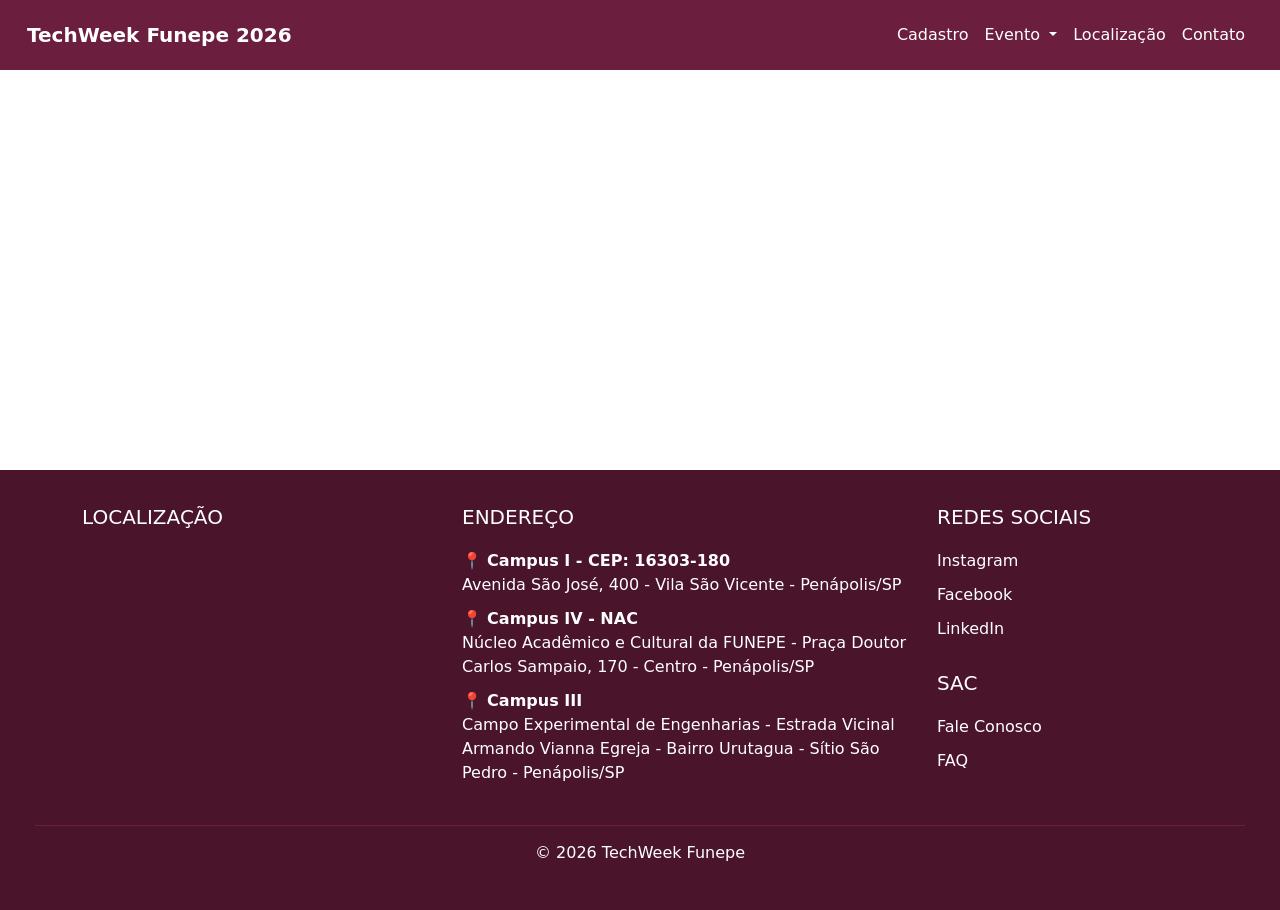
==== index.html @ 033aaebc "navbar e  footer" ====
<!doctype html>
<html lang="pt-br">
  <head>
    <meta charset="UTF-8" />
    <meta name="viewport" content="width=device-width, initial-scale=1.0" />
    <title>TechWeek Funepe 2026</title>

    <link
      href="https://cdn.jsdelivr.net/npm/bootstrap@5.3.3/dist/css/bootstrap.min.css"
      rel="stylesheet"
    />
    <link rel="stylesheet" href="style.css" />
  </head>

  <body>
    <header>
      <nav class="navbar navbar-expand-lg">
        <div class="container-fluid">
          <a class="navbar-brand" href="#"> TechWeek Funepe 2026 </a>

          <button
            class="navbar-toggler"
            type="button"
            data-bs-toggle="collapse"
            data-bs-target="#menu"
          >
            <span class="navbar-toggler-icon"></span>
          </button>

          <div class="collapse navbar-collapse justify-content-end" id="menu">
            <ul class="navbar-nav">
              <li class="nav-item">
                <a class="nav-link" href="cadastro.html">Cadastro</a>
              </li>

              <li class="nav-item dropdown">
                <a
                  class="nav-link dropdown-toggle"
                  href="#"
                  data-bs-toggle="dropdown"
                >
                  Evento
                </a>

                <ul class="dropdown-menu">
                  <li>
                    <a class="dropdown-item" href="#"> Sobre o evento </a>
                  </li>

                  <li>
                    <a class="dropdown-item" href="#"> Palestrantes </a>
                  </li>

                  <li>
                    <a class="dropdown-item" href="#"> Programação </a>
                  </li>
                </ul>
              </li>

              <li class="nav-item">
                <a class="nav-link" href="#Localização">Localização</a>
              </li>

              <li class="nav-item">
                <a class="nav-link" href="#ENDEREÇO">Contato</a>
              </li>
            </ul>
          </div>
        </div>
      </nav>
    </header>

    <footer>
      <div class="container">
        <div class="row">
          <div class="col-md-4" id="Localização">
            <h3>LOCALIZAÇÃO</h3>

            <iframe
              src="https://www.google.com/maps?q=FUNEP%20Penápolis%20SP&output=embed"
              width="100%"
              height="220"
              style="border: 0"
              loading="lazy"
            >
            </iframe>
          </div>

          <div class="col-md-5" id="ENDEREÇO">
            <h3>ENDEREÇO</h3>

            <p>
              📍 <b>Campus I - CEP: 16303-180</b><br />
              Avenida São José, 400 - Vila São Vicente - Penápolis/SP
            </p>

            <p>
              📍 <b>Campus IV - NAC</b><br />
              Núcleo Acadêmico e Cultural da FUNEPE - Praça Doutor Carlos
              Sampaio, 170 - Centro - Penápolis/SP
            </p>

            <p>
              📍 <b>Campus III</b><br />
              Campo Experimental de Engenharias - Estrada Vicinal Armando Vianna
              Egreja - Bairro Urutagua - Sítio São Pedro - Penápolis/SP
            </p>
          </div>

          <div class="col-md-3">
            <div class="redes">
              <h3>REDES SOCIAIS</h3>

              <a href="#">Instagram</a>
              <a href="#">Facebook</a>
              <a href="#">LinkedIn</a>
            </div>

            <div class="sac">
              <h3>SAC</h3>

              <a href="#">Fale Conosco</a>
              <a href="#">FAQ</a>
            </div>
          </div>
        </div>
      </div>

      <p class="copyright">© 2026 TechWeek Funepe</p>
    </footer>

    <script src="https://cdn.jsdelivr.net/npm/bootstrap@5.3.3/dist/js/bootstrap.bundle.min.js"></script>
  </body>
</html>
---- style.css ----
.navbar {
  background-color: #6b1e3e;
  padding: 15px;
}

.navbar-brand {
  color: white;
  font-weight: bold;
}

.navbar-brand:hover {
  color: white;
}

.nav-link {
  color: white !important;
}

.nav-link:hover {
  color: #f3c6d5 !important;
}

.navbar-toggler {
  background-color: white;
}

.dropdown-menu {
  background-color: white;
}

.dropdown-item:hover {
  background-color: #f3dce5;
}

footer {
  background-color: #4a142b;
  color: white;
  padding: 35px;
  margin-top: 400px;
}

footer h3 {
  margin-bottom: 20px;
  font-size: 20px;
}

footer p {
  margin: 10px 0;
  line-height: 1.5;
}

footer a {
  color: white;
  text-decoration: none;
}

footer a:hover {
  color: #f3c6d5;
}

.redes {
  margin-bottom: 30px;
}

.redes a {
  display: block;
  margin: 10px 0;
}

.sac {
  margin-top: 20px;
}

.sac a {
  display: block;
  margin: 10px 0;
}

.copyright {
  text-align: center;
  margin-top: 30px;
  padding-top: 15px;
  border-top: 1px solid #6b1e3e;
}
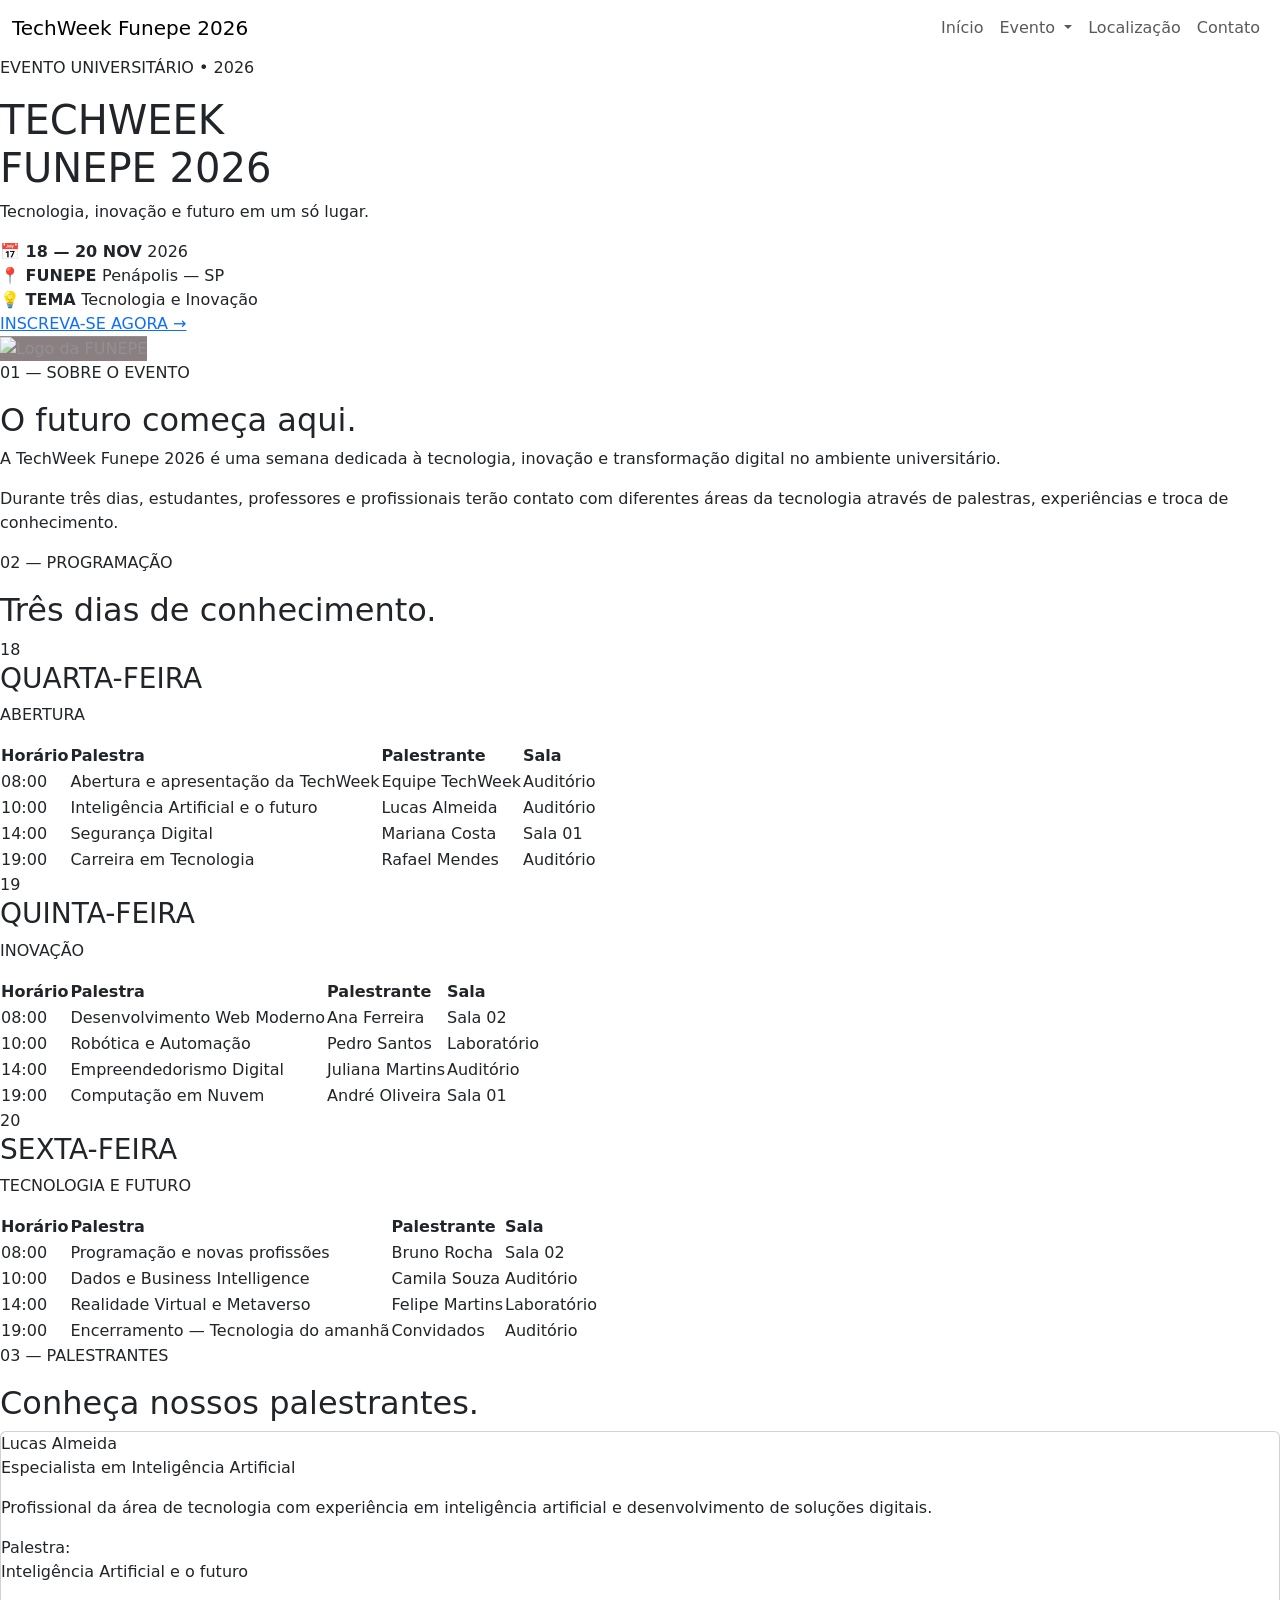
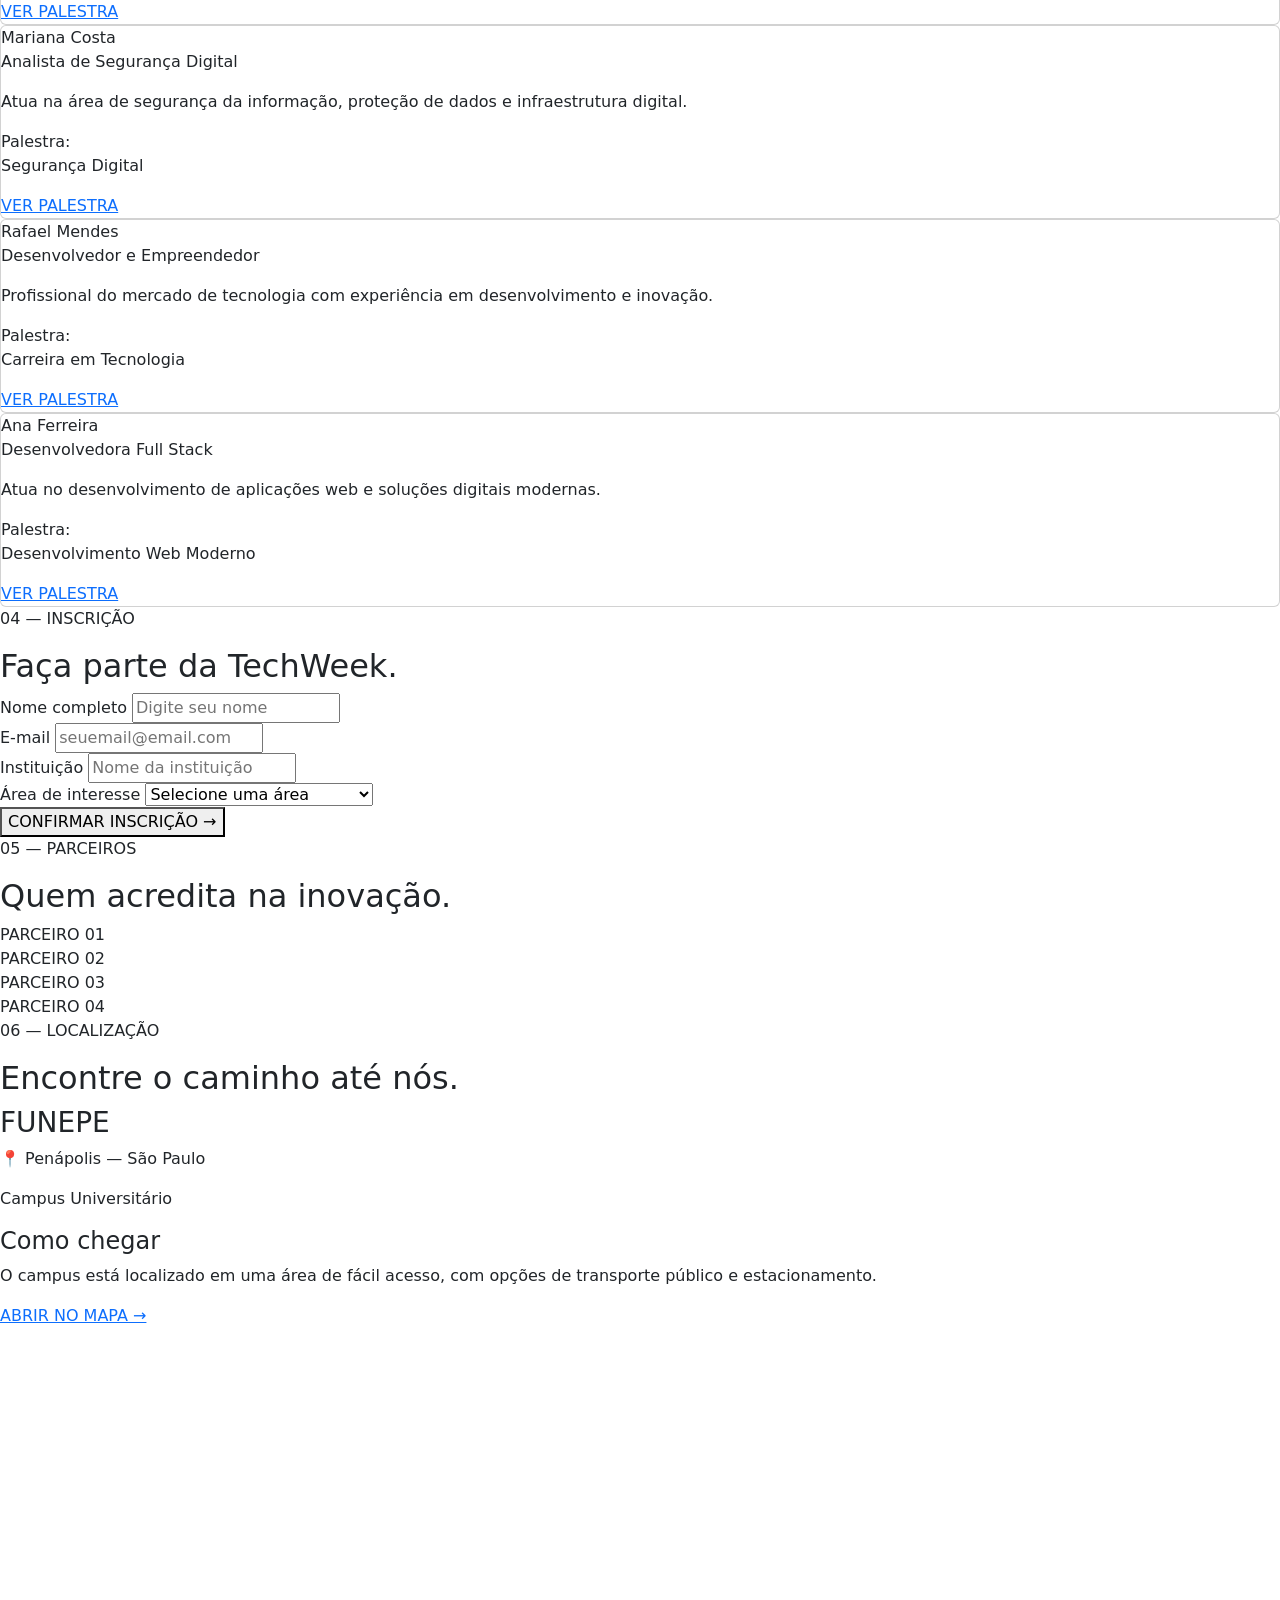
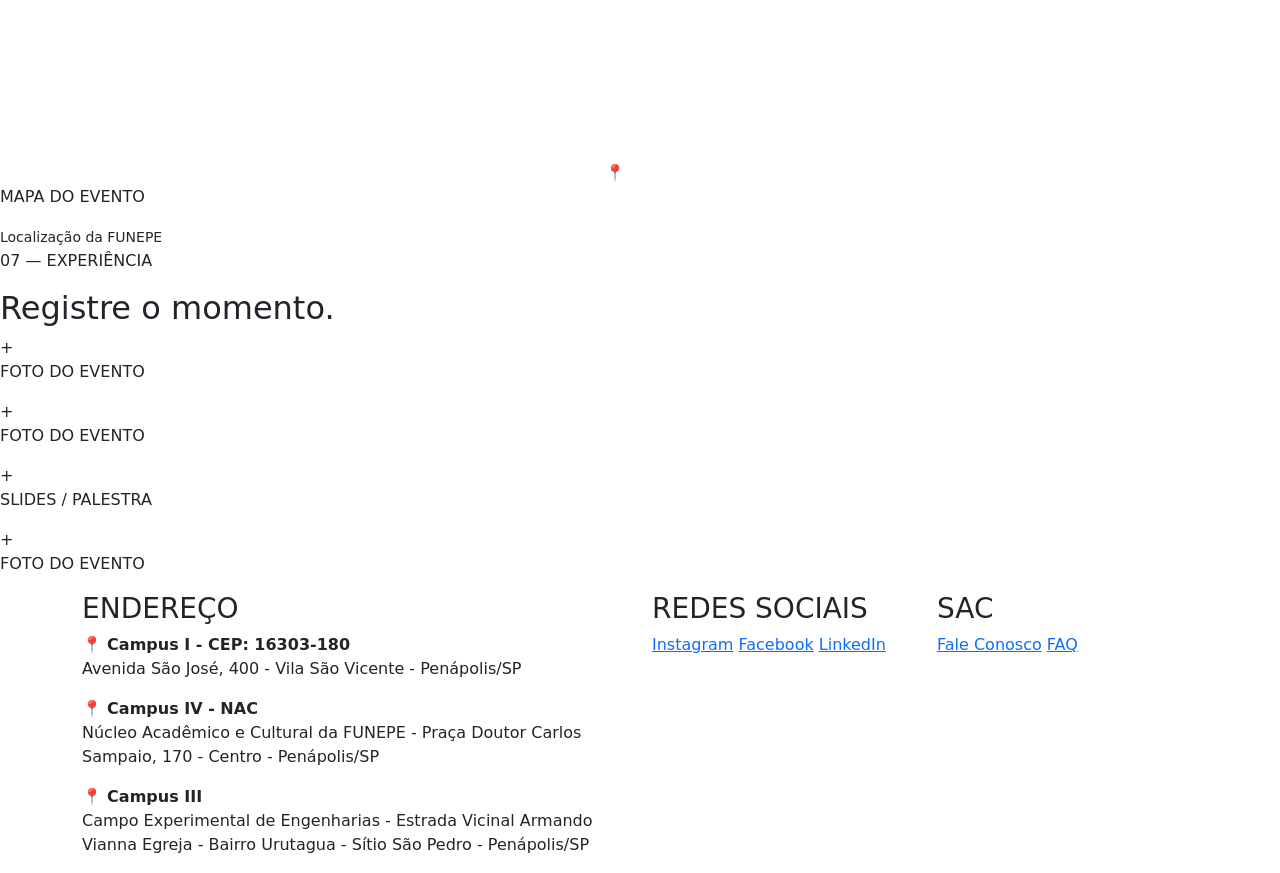
==== commit 6764c3fc: "Sprint 1 HTML" ====
--- a/index.html
+++ b/index.html
@@ -1,134 +1,1237 @@
-<!doctype html>
-<html lang="pt-br">
-  <head>
-    <meta charset="UTF-8" />
-    <meta name="viewport" content="width=device-width, initial-scale=1.0" />
-    <title>TechWeek Funepe 2026</title>
-
-    <link
-      href="https://cdn.jsdelivr.net/npm/bootstrap@5.3.3/dist/css/bootstrap.min.css"
-      rel="stylesheet"
-    />
-    <link rel="stylesheet" href="style.css" />
-  </head>
-
-  <body>
-    <header>
-      <nav class="navbar navbar-expand-lg">
-        <div class="container-fluid">
-          <a class="navbar-brand" href="#"> TechWeek Funepe 2026 </a>
-
-          <button
-            class="navbar-toggler"
-            type="button"
-            data-bs-toggle="collapse"
-            data-bs-target="#menu"
-          >
-            <span class="navbar-toggler-icon"></span>
-          </button>
-
-          <div class="collapse navbar-collapse justify-content-end" id="menu">
-            <ul class="navbar-nav">
-              <li class="nav-item">
-                <a class="nav-link" href="cadastro.html">Cadastro</a>
-              </li>
-
-              <li class="nav-item dropdown">
-                <a
-                  class="nav-link dropdown-toggle"
-                  href="#"
-                  data-bs-toggle="dropdown"
-                >
-                  Evento
-                </a>
-
-                <ul class="dropdown-menu">
-                  <li>
-                    <a class="dropdown-item" href="#"> Sobre o evento </a>
-                  </li>
-
-                  <li>
-                    <a class="dropdown-item" href="#"> Palestrantes </a>
-                  </li>
-
-                  <li>
-                    <a class="dropdown-item" href="#"> Programação </a>
-                  </li>
-                </ul>
-              </li>
-
-              <li class="nav-item">
-                <a class="nav-link" href="#Localização">Localização</a>
-              </li>
-
-              <li class="nav-item">
-                <a class="nav-link" href="#ENDEREÇO">Contato</a>
-              </li>
-            </ul>
-          </div>
-        </div>
-      </nav>
-    </header>
-
-    <footer>
-      <div class="container">
-        <div class="row">
-          <div class="col-md-4" id="Localização">
-            <h3>LOCALIZAÇÃO</h3>
-
-            <iframe
-              src="https://www.google.com/maps?q=FUNEP%20Penápolis%20SP&output=embed"
-              width="100%"
-              height="220"
-              style="border: 0"
-              loading="lazy"
-            >
-            </iframe>
-          </div>
-
-          <div class="col-md-5" id="ENDEREÇO">
-            <h3>ENDEREÇO</h3>
-
-            <p>
-              📍 <b>Campus I - CEP: 16303-180</b><br />
-              Avenida São José, 400 - Vila São Vicente - Penápolis/SP
-            </p>
-
-            <p>
-              📍 <b>Campus IV - NAC</b><br />
-              Núcleo Acadêmico e Cultural da FUNEPE - Praça Doutor Carlos
-              Sampaio, 170 - Centro - Penápolis/SP
-            </p>
-
-            <p>
-              📍 <b>Campus III</b><br />
-              Campo Experimental de Engenharias - Estrada Vicinal Armando Vianna
-              Egreja - Bairro Urutagua - Sítio São Pedro - Penápolis/SP
-            </p>
-          </div>
-
-          <div class="col-md-3">
-            <div class="redes">
-              <h3>REDES SOCIAIS</h3>
-
-              <a href="#">Instagram</a>
-              <a href="#">Facebook</a>
-              <a href="#">LinkedIn</a>
-            </div>
-
-            <div class="sac">
-              <h3>SAC</h3>
-
-              <a href="#">Fale Conosco</a>
-              <a href="#">FAQ</a>
-            </div>
-          </div>
-        </div>
-      </div>
-
-      <p class="copyright">© 2026 TechWeek Funepe</p>
-    </footer>
-
-    <script src="https://cdn.jsdelivr.net/npm/bootstrap@5.3.3/dist/js/bootstrap.bundle.min.js"></script>
-  </body>
-</html>
+<!DOCTYPE html>
+<html lang="pt-BR">
+<head>
+    <meta charset="UTF-8">
+    <meta name="viewport" content="width=device-width, initial-scale=1.0">
+    <title>TechWeek Funepe 2026</title>
+    <link
+      href="https://cdn.jsdelivr.net/npm/bootstrap@5.3.3/dist/css/bootstrap.min.css"
+      rel="stylesheet"/>
+</head>
+<body>
+    <!--MENU / NAVEGAÇÃO-->
+    <header>
+        <nav class="navbar navbar-expand-lg">
+        <div class="container-fluid">
+          <a class="navbar-brand" href="#"> TechWeek Funepe 2026 </a>
+
+          <button
+            class="navbar-toggler"
+            type="button"
+            data-bs-toggle="collapse"
+            data-bs-target="#menu"
+          >
+            <span class="navbar-toggler-icon"></span>
+          </button>
+
+          <div class="collapse navbar-collapse justify-content-end" id="menu">
+            <ul class="navbar-nav">
+              <li class="nav-item">
+                <a class="nav-link" href="index.html">Início</a>
+              </li>
+
+              <li class="nav-item dropdown">
+                <a
+                  class="nav-link dropdown-toggle"
+                  href="#"
+                  data-bs-toggle="dropdown"
+                >
+                  Evento
+                </a>
+
+                <ul class="dropdown-menu">
+                  <li>
+                    <a class="dropdown-item" href="#sobre"> Sobre o evento </a>
+                  </li>
+
+                  <li>
+                    <a class="dropdown-item" href="#palestrantes"> Palestrantes </a>
+                  </li>
+
+                  <li>
+                    <a class="dropdown-item" href="#programacao"> Programação </a>
+                  </li>
+                </ul>
+              </li>
+
+              <li class="nav-item">
+                <a class="nav-link" href="#localizacao">Localização</a>
+              </li>
+
+              <li class="nav-item">
+                <a class="nav-link" href="#contato">Contato</a>
+              </li>
+            </ul>
+          </div>
+        </div>
+      </nav>
+
+    </header>
+
+
+
+    <main>
+        <section id="inicio" class="hero">
+
+            <div>
+
+                <p class="tag">
+                    EVENTO UNIVERSITÁRIO • 2026
+                </p>
+
+                <h1>
+                    TECH<span>WEEK</span>
+                    <br>
+                    FUNEPE 2026
+                </h1>
+
+                <p class="subtitulo">
+                    Tecnologia, inovação e futuro em um só lugar.
+                </p>
+
+
+                <div class="informacoes-evento">
+
+                    <div>
+
+                        <strong>
+                            📅 18 — 20 NOV
+                        </strong>
+
+                        <span>
+                            2026
+                        </span>
+
+                    </div>
+
+
+                    <div>
+
+                        <strong>
+                            📍 FUNEPE
+                        </strong>
+
+                        <span>
+                            Penápolis — SP
+                        </span>
+
+                    </div>
+
+
+                    <div>
+
+                        <strong>
+                            💡 TEMA
+                        </strong>
+
+                        <span>
+                            Tecnologia e Inovação
+                        </span>
+
+                    </div>
+
+                </div>
+
+
+                <a href="#inscricao" class="botao">
+                    INSCREVA-SE AGORA →
+                </a>
+
+            </div>
+
+
+            <div class="hero-imagem"
+                 role="img"
+                 aria-label="Área reservada para imagem do evento">
+
+                <div class="placeholder">
+
+                    <span class="logo-funepe">
+                        <img src="/Sprint1/Definições/FUNEPE.png" alt="Logo da FUNEPE" style="width: 300px; height: 200px; background: #1b0107;">
+                    </span>
+
+                </div>
+
+            </div>
+
+        </section>
+
+
+
+        <!--SOBRE-->
+
+        <section class="sobre" id="sobre">
+
+            <div class="titulo-secao">
+
+                <p>
+                    01 — SOBRE O EVENTO
+                </p>
+
+                <h2>
+                    O futuro começa
+                    <span>aqui.</span>
+                </h2>
+
+            </div>
+
+
+            <div class="sobre-conteudo">
+
+                <p>
+                    A TechWeek Funepe 2026 é uma semana dedicada à
+                    tecnologia, inovação e transformação digital
+                    no ambiente universitário.
+                </p>
+
+                <p>
+                    Durante três dias, estudantes, professores e
+                    profissionais terão contato com diferentes áreas
+                    da tecnologia através de palestras, experiências
+                    e troca de conhecimento.
+                </p>
+
+            </div>
+
+        </section>
+
+
+
+        <!--PROGRAMAÇÃO-->
+
+        <section id="programacao" class="programacao">
+
+            <div class="titulo-secao centralizado">
+
+                <p>
+                    02 — PROGRAMAÇÃO
+                </p>
+
+                <h2>
+                    Três dias de
+                    <span>conhecimento.</span>
+                </h2>
+
+            </div>
+
+
+            <!-- DIA 18 -->
+
+            <div class="dia">
+
+                <div class="dia-titulo">
+
+                    <span>
+                        18
+                    </span>
+
+                    <div>
+
+                        <h3>
+                            QUARTA-FEIRA
+                        </h3>
+
+                        <p>
+                            ABERTURA
+                        </p>
+
+                    </div>
+
+                </div>
+
+
+                <div class="tabela-container">
+
+                    <table>
+
+                        <thead>
+
+                            <tr>
+
+                                <th>
+                                    Horário
+                                </th>
+
+                                <th>
+                                    Palestra
+                                </th>
+
+                                <th>
+                                    Palestrante
+                                </th>
+
+                                <th>
+                                    Sala
+                                </th>
+
+                            </tr>
+
+                        </thead>
+
+                        <tbody>
+
+                            <tr>
+
+                                <td>
+                                    08:00
+                                </td>
+
+                                <td>
+                                    Abertura e apresentação da TechWeek
+                                </td>
+
+                                <td>
+                                    Equipe TechWeek
+                                </td>
+
+                                <td>
+                                    Auditório
+                                </td>
+
+                            </tr>
+
+
+                            <tr>
+
+                                <td>
+                                    10:00
+                                </td>
+
+                                <td>
+                                    Inteligência Artificial e o futuro
+                                </td>
+
+                                <td>
+                                    Lucas Almeida
+                                </td>
+
+                                <td>
+                                    Auditório
+                                </td>
+
+                            </tr>
+
+
+                            <tr>
+
+                                <td>
+                                    14:00
+                                </td>
+
+                                <td>
+                                    Segurança Digital
+                                </td>
+
+                                <td>
+                                    Mariana Costa
+                                </td>
+
+                                <td>
+                                    Sala 01
+                                </td>
+
+                            </tr>
+
+
+                            <tr>
+
+                                <td>
+                                    19:00
+                                </td>
+
+                                <td>
+                                    Carreira em Tecnologia
+                                </td>
+
+                                <td>
+                                    Rafael Mendes
+                                </td>
+
+                                <td>
+                                    Auditório
+                                </td>
+
+                            </tr>
+
+                        </tbody>
+
+                    </table>
+
+                </div>
+
+            </div>
+
+
+
+            <!-- DIA 19 -->
+
+            <div class="dia">
+
+                <div class="dia-titulo">
+
+                    <span>
+                        19
+                    </span>
+
+                    <div>
+
+                        <h3>
+                            QUINTA-FEIRA
+                        </h3>
+
+                        <p>
+                            INOVAÇÃO
+                        </p>
+
+                    </div>
+
+                </div>
+
+
+                <div class="tabela-container">
+
+                    <table>
+
+                        <thead>
+
+                            <tr>
+
+                                <th>
+                                    Horário
+                                </th>
+
+                                <th>
+                                    Palestra
+                                </th>
+
+                                <th>
+                                    Palestrante
+                                </th>
+
+                                <th>
+                                    Sala
+                                </th>
+
+                            </tr>
+
+                        </thead>
+
+                        <tbody>
+
+                            <tr>
+
+                                <td>
+                                    08:00
+                                </td>
+
+                                <td>
+                                    Desenvolvimento Web Moderno
+                                </td>
+
+                                <td>
+                                    Ana Ferreira
+                                </td>
+
+                                <td>
+                                    Sala 02
+                                </td>
+
+                            </tr>
+
+
+                            <tr>
+
+                                <td>
+                                    10:00
+                                </td>
+
+                                <td>
+                                    Robótica e Automação
+                                </td>
+
+                                <td>
+                                    Pedro Santos
+                                </td>
+
+                                <td>
+                                    Laboratório
+                                </td>
+
+                            </tr>
+
+
+                            <tr>
+
+                                <td>
+                                    14:00
+                                </td>
+
+                                <td>
+                                    Empreendedorismo Digital
+                                </td>
+
+                                <td>
+                                    Juliana Martins
+                                </td>
+
+                                <td>
+                                    Auditório
+                                </td>
+
+                            </tr>
+
+
+                            <tr>
+
+                                <td>
+                                    19:00
+                                </td>
+
+                                <td>
+                                    Computação em Nuvem
+                                </td>
+
+                                <td>
+                                    André Oliveira
+                                </td>
+
+                                <td>
+                                    Sala 01
+                                </td>
+
+                            </tr>
+
+                        </tbody>
+
+                    </table>
+
+                </div>
+
+            </div>
+
+
+
+            <!-- DIA 20 -->
+
+            <div class="dia">
+
+                <div class="dia-titulo">
+
+                    <span>
+                        20
+                    </span>
+
+                    <div>
+
+                        <h3>
+                            SEXTA-FEIRA
+                        </h3>
+
+                        <p>
+                            TECNOLOGIA E FUTURO
+                        </p>
+
+                    </div>
+
+                </div>
+
+
+                <div class="tabela-container">
+
+                    <table>
+
+                        <thead>
+
+                            <tr>
+
+                                <th>
+                                    Horário
+                                </th>
+
+                                <th>
+                                    Palestra
+                                </th>
+
+                                <th>
+                                    Palestrante
+                                </th>
+
+                                <th>
+                                    Sala
+                                </th>
+
+                            </tr>
+
+                        </thead>
+
+                        <tbody>
+
+                            <tr>
+
+                                <td>
+                                    08:00
+                                </td>
+
+                                <td>
+                                    Programação e novas profissões
+                                </td>
+
+                                <td>
+                                    Bruno Rocha
+                                </td>
+
+                                <td>
+                                    Sala 02
+                                </td>
+
+                            </tr>
+
+
+                            <tr>
+
+                                <td>
+                                    10:00
+                                </td>
+
+                                <td>
+                                    Dados e Business Intelligence
+                                </td>
+
+                                <td>
+                                    Camila Souza
+                                </td>
+
+                                <td>
+                                    Auditório
+                                </td>
+
+                            </tr>
+
+
+                            <tr>
+
+                                <td>
+                                    14:00
+                                </td>
+
+                                <td>
+                                    Realidade Virtual e Metaverso
+                                </td>
+
+                                <td>
+                                    Felipe Martins
+                                </td>
+
+                                <td>
+                                    Laboratório
+                                </td>
+
+                            </tr>
+
+
+                            <tr>
+
+                                <td>
+                                    19:00
+                                </td>
+
+                                <td>
+                                    Encerramento — Tecnologia do amanhã
+                                </td>
+
+                                <td>
+                                    Convidados
+                                </td>
+
+                                <td>
+                                    Auditório
+                                </td>
+
+                            </tr>
+
+                        </tbody>
+
+                    </table>
+
+                </div>
+
+            </div>
+
+        </section>
+
+
+
+        <!--PALESTRANTES-->
+
+        <section id="palestrantes" class="palestrantes">
+
+            <div class="titulo-secao centralizado">
+
+                <p>
+                    03 — PALESTRANTES
+                </p>
+
+                <h2>
+                    Conheça nossos
+                    <span>palestrantes.</span>
+                </h2>
+
+            </div>
+
+
+            <div class="cards-palestrantes">
+
+
+                <!--LUCAS-->
+
+                <div class="card card-lucas">
+
+                    <div class="img"
+                         role="img"
+                         aria-label="Foto de Lucas Almeida">
+                    </div>
+
+                    <span>
+                        Lucas Almeida
+                    </span>
+
+                    <p class="cargo">
+                        Especialista em Inteligência Artificial
+                    </p>
+
+                    <p class="info">
+
+                        Profissional da área de tecnologia com
+                        experiência em inteligência artificial
+                        e desenvolvimento de soluções digitais.
+
+                    </p>
+
+                    <p class="palestra">
+
+                        Palestra:
+                        <br>
+
+                        Inteligência Artificial e o futuro
+
+                    </p>
+
+
+                    <a href="#programacao" class="botao">VER PALESTRA</a>
+                </div>
+
+
+
+                <!--MARIANA-->
+
+                <div class="card card-mariana">
+
+                    <div class="img"
+                         role="img"
+                         aria-label="Foto de Mariana Costa">
+                    </div>
+
+                    <span>
+                        Mariana Costa
+                    </span>
+
+                    <p class="cargo">
+                        Analista de Segurança Digital
+                    </p>
+
+                    <p class="info">
+
+                        Atua na área de segurança da informação,
+                        proteção de dados e infraestrutura digital.
+
+                    </p>
+
+                    <p class="palestra">
+
+                        Palestra:
+                        <br>
+
+                        Segurança Digital
+
+                    </p>
+
+                   <a href="#programacao" class="botao">VER PALESTRA</a>
+
+                </div>
+
+
+
+                <!--RAFAEL-->
+
+                <div class="card card-rafael">
+
+                    <div class="img"
+                         role="img"
+                         aria-label="Foto de Rafael Mendes">
+                    </div>
+
+                    <span>
+                        Rafael Mendes
+                    </span>
+
+                    <p class="cargo">
+                        Desenvolvedor e Empreendedor
+                    </p>
+
+                    <p class="info">
+
+                        Profissional do mercado de tecnologia
+                        com experiência em desenvolvimento
+                        e inovação.
+
+                    </p>
+
+                    <p class="palestra">
+
+                        Palestra:
+                        <br>
+
+                        Carreira em Tecnologia
+
+                    </p>
+
+                     <a href="#programacao" class="botao">VER PALESTRA</a>
+
+                </div>
+
+
+
+                <!--ANA-->
+
+                <div class="card card-ana">
+
+                    <div class="img"
+                         role="img"
+                         aria-label="Foto de Ana Ferreira">
+                    </div>
+
+                    <span>
+                        Ana Ferreira
+                    </span>
+
+                    <p class="cargo">
+                        Desenvolvedora Full Stack
+                    </p>
+
+                    <p class="info">
+
+                        Atua no desenvolvimento de aplicações
+                        web e soluções digitais modernas.
+
+                    </p>
+
+                    <p class="palestra">
+
+                        Palestra:
+                        <br>
+
+                        Desenvolvimento Web Moderno
+
+                    </p>
+
+                    <a href="#programacao" class="botao">VER PALESTRA</a>
+
+                </div>
+
+            </div>
+
+        </section>
+
+
+
+        <!--INSCRIÇÃO-->
+
+        <section id="inscricao" class="inscricao">
+
+            <div class="titulo-secao">
+
+                <p>
+                    04 — INSCRIÇÃO
+                </p>
+
+                <h2>
+                    Faça parte da
+                    <span>TechWeek.</span>
+                </h2>
+
+            </div>
+
+
+            <form>
+
+                <div class="campo">
+
+                    <label for="nome">
+                        Nome completo
+                    </label>
+
+                    <input
+                        type="text"
+                        id="nome"
+                        placeholder="Digite seu nome"
+                        required>
+
+                </div>
+
+
+                <div class="campo">
+
+                    <label for="email">
+                        E-mail
+                    </label>
+
+                    <input
+                        type="email"
+                        id="email"
+                        placeholder="seuemail@email.com"
+                        required>
+
+                </div>
+
+
+                <div class="campo">
+
+                    <label for="instituicao">
+                        Instituição
+                    </label>
+
+                    <input
+                        type="text"
+                        id="instituicao"
+                        placeholder="Nome da instituição"
+                        required>
+
+                </div>
+
+
+                <div class="campo">
+
+                    <label for="area">
+                        Área de interesse
+                    </label>
+
+                    <select id="area" required>
+
+                        <option value="">
+                            Selecione uma área
+                        </option>
+
+                        <option>
+                            Programação
+                        </option>
+
+                        <option>
+                            Inteligência Artificial
+                        </option>
+
+                        <option>
+                            Segurança da Informação
+                        </option>
+
+                        <option>
+                            Dados
+                        </option>
+
+                        <option>
+                            Robótica
+                        </option>
+
+                        <option>
+                            Empreendedorismo
+                        </option>
+
+                    </select>
+
+                </div>
+
+
+                <button
+                    type="submit"
+                    class="botao">
+
+                    CONFIRMAR INSCRIÇÃO →
+
+                </button>
+
+            </form>
+
+        </section>
+
+
+
+        <!--PARCEIROS-->
+
+        <section class="parceiros">
+
+            <div class="titulo-secao centralizado">
+
+                <p>
+                    05 — PARCEIROS
+                </p>
+
+                <h2>
+                    Quem acredita na
+                    <span>inovação.</span>
+                </h2>
+
+            </div>
+
+
+            <div class="logos">
+
+                <div class="logo-parceiro">
+                    <span>
+                        PARCEIRO 01
+                    </span>
+                </div>
+
+                <div class="logo-parceiro">
+                    <span>
+                        PARCEIRO 02
+                    </span>
+                </div>
+
+                <div class="logo-parceiro">
+                    <span>
+                        PARCEIRO 03
+                    </span>
+                </div>
+
+                <div class="logo-parceiro">
+                    <span>
+                        PARCEIRO 04
+                    </span>
+                </div>
+
+            </div>
+
+        </section>
+
+
+
+        <!--LOCALIZAÇÃO-->
+
+        <section id="localizacao" class="localizacao">
+
+            <div class="titulo-secao">
+
+                <p>
+                    06 — LOCALIZAÇÃO
+                </p>
+
+                <h2>
+                    Encontre o caminho
+                    <span>até nós.</span>
+                </h2>
+
+            </div>
+
+
+            <div class="localizacao-conteudo">
+
+                <div class="endereco" id="endereco">
+
+                    <h3>
+                        FUNEPE
+                    </h3>
+
+                    <p>
+                        📍 Penápolis — São Paulo
+                    </p>
+
+                    <p>
+                        Campus Universitário
+                    </p>
+
+                    <h4>
+                        Como chegar
+                    </h4>
+
+                    <p>
+                        O campus está localizado em uma área de
+                        fácil acesso, com opções de transporte
+                        público e estacionamento.
+                    </p>
+
+                    <a
+                        href="https://www.google.com/maps"
+                        target="_blank"
+                        class="botao">
+
+                        ABRIR NO MAPA →
+
+                    </a>
+
+                </div>
+
+
+                <div class="mapa">
+
+                    <div class="mapa-placeholder">
+
+                        <iframe src="https://www.google.com/maps/embed?pb=!1m18!1m12!1m3!1d4570.0387387141045!2d-50.07304262384695!3d-21.426759586660005!2m3!1f0!2f0!3f0!3m2!1i1024!2i768!4f13.1!3m3!1m2!1s0x9496016d6ebc44cf%3A0xd5bfda76f0dfc73e!2sFUNEPE%20CAMPUS%20I!5e1!3m2!1spt-BR!2sbr!4v1787498427358!5m2!1spt-BR!2sbr" width="600" height="450" style="border:0;" allowfullscreen="" loading="lazy" referrerpolicy="strict-origin-when-cross-origin"></iframe>
+
+                        <span>
+                            📍
+                        </span>
+
+                        <p>
+                            MAPA DO EVENTO
+                        </p>
+
+                        <small>
+                            Localização da FUNEPE
+                        </small>
+
+                    </div>
+
+                </div>
+
+            </div>
+
+        </section>
+
+
+
+        <!--GALERIA-->
+
+        <section class="galeria">
+
+            <div class="titulo-secao centralizado">
+
+                <p>
+                    07 — EXPERIÊNCIA
+                </p>
+
+                <h2>
+                    Registre o
+                    <span>momento.</span>
+                </h2>
+
+            </div>
+
+
+            <div class="galeria-grid">
+
+                <div class="foto-futura">
+
+                    <span>+</span>
+
+                    <p>
+                        FOTO DO EVENTO
+                    </p>
+
+                </div>
+
+
+                <div class="foto-futura">
+
+                    <span>+</span>
+
+                    <p>
+                        FOTO DO EVENTO
+                    </p>
+
+                </div>
+
+
+                <div class="foto-futura">
+
+                    <span>+</span>
+
+                    <p>
+                        SLIDES / PALESTRA
+                    </p>
+
+                </div>
+
+
+                <div class="foto-futura">
+
+                    <span>+</span>
+
+                    <p>
+                        FOTO DO EVENTO
+                    </p>
+
+                </div>
+
+            </div>
+
+        </section>
+
+    </main>
+
+    <footer>
+
+<div class="container">
+  <div class="row align-items-start">
+
+    <!-- ENDEREÇO -->
+    <div class="col-md-6" id="ENDEREÇO">
+      <h3>ENDEREÇO</h3>
+
+      <p>
+        📍 <b>Campus I - CEP: 16303-180</b><br />
+        Avenida São José, 400 - Vila São Vicente - Penápolis/SP
+      </p>
+
+      <p>
+        📍 <b>Campus IV - NAC</b><br />
+        Núcleo Acadêmico e Cultural da FUNEPE - Praça Doutor Carlos
+        Sampaio, 170 - Centro - Penápolis/SP
+      </p>
+
+      <p>
+        📍 <b>Campus III</b><br />
+        Campo Experimental de Engenharias - Estrada Vicinal Armando Vianna
+        Egreja - Bairro Urutagua - Sítio São Pedro - Penápolis/SP
+      </p>
+    </div>
+
+    <!-- REDES -->
+    <div class="col-md-3" id="contato">
+      <h3>REDES SOCIAIS</h3>
+
+      <a href="https://www.instagram.com/funepesempre/?hl=pt">Instagram</a>
+      <a href="https://www.facebook.com/funepe/?locale=pt_BR">Facebook</a>
+      <a href="https://br.linkedin.com/company/funepe">LinkedIn</a>
+    </div>
+
+    <!-- SAC -->
+    <div class="col-md-3">
+      <h3>SAC</h3>
+
+      <a href="#">Fale Conosco</a>
+      <a href="#">FAQ</a>
+    </div>
+
+  </div>
+</div>
+ </footer>
+
+
+<!-- VLibras -->
+<div class="enabled">
+<div vw-access-button class="active"></div>
+    <div vw-plugin-wrapper>
+        <div class="vw-plugin-top-wrapper"></div>
+    </div>
+</div>
+
+
+    <script src="https://vlibras.gov.br/app/vlibras-plugin.js"></script>
+
+    <script>
+        new window.VLibras.Widget(
+            'https://vlibras.gov.br/app'
+        );
+    </script>
+ <script src="https://cdn.jsdelivr.net/npm/bootstrap@5.3.3/dist/js/bootstrap.bundle.min.js"></script>
+</body>
+</html>
